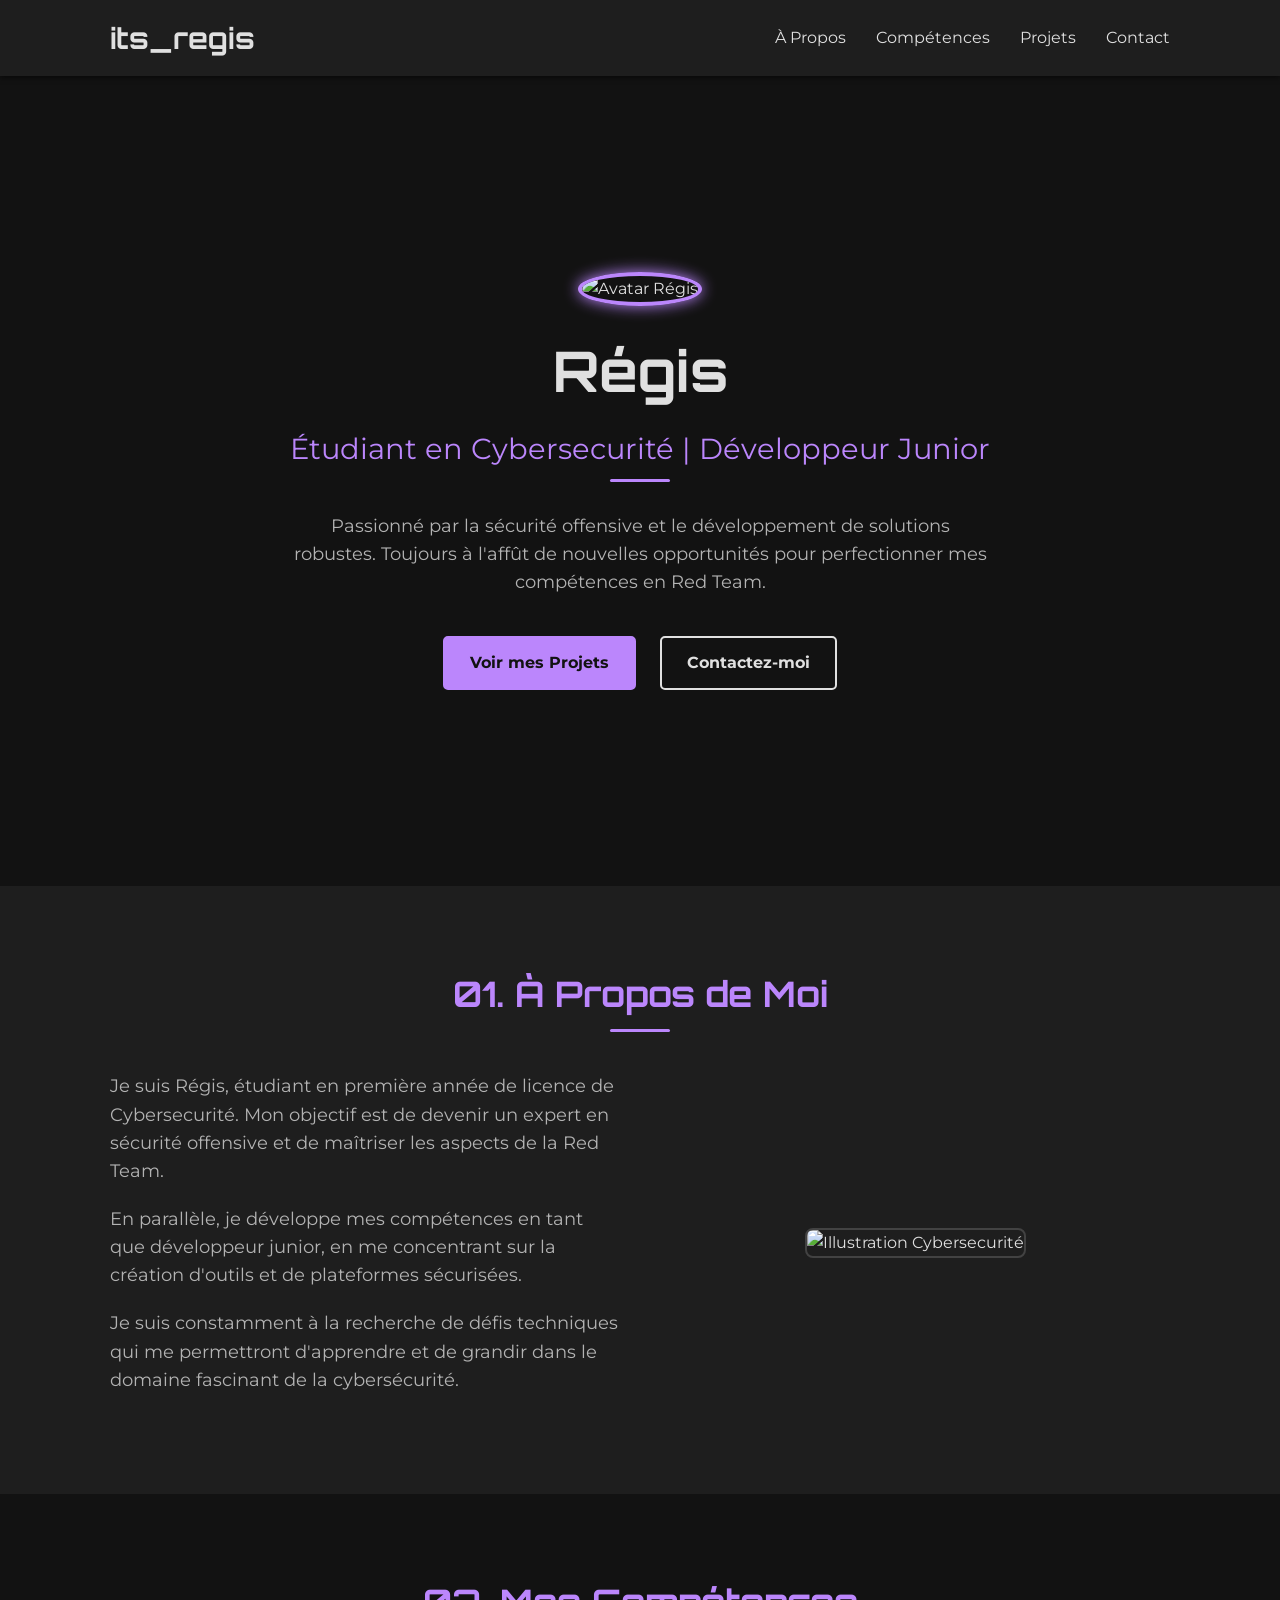
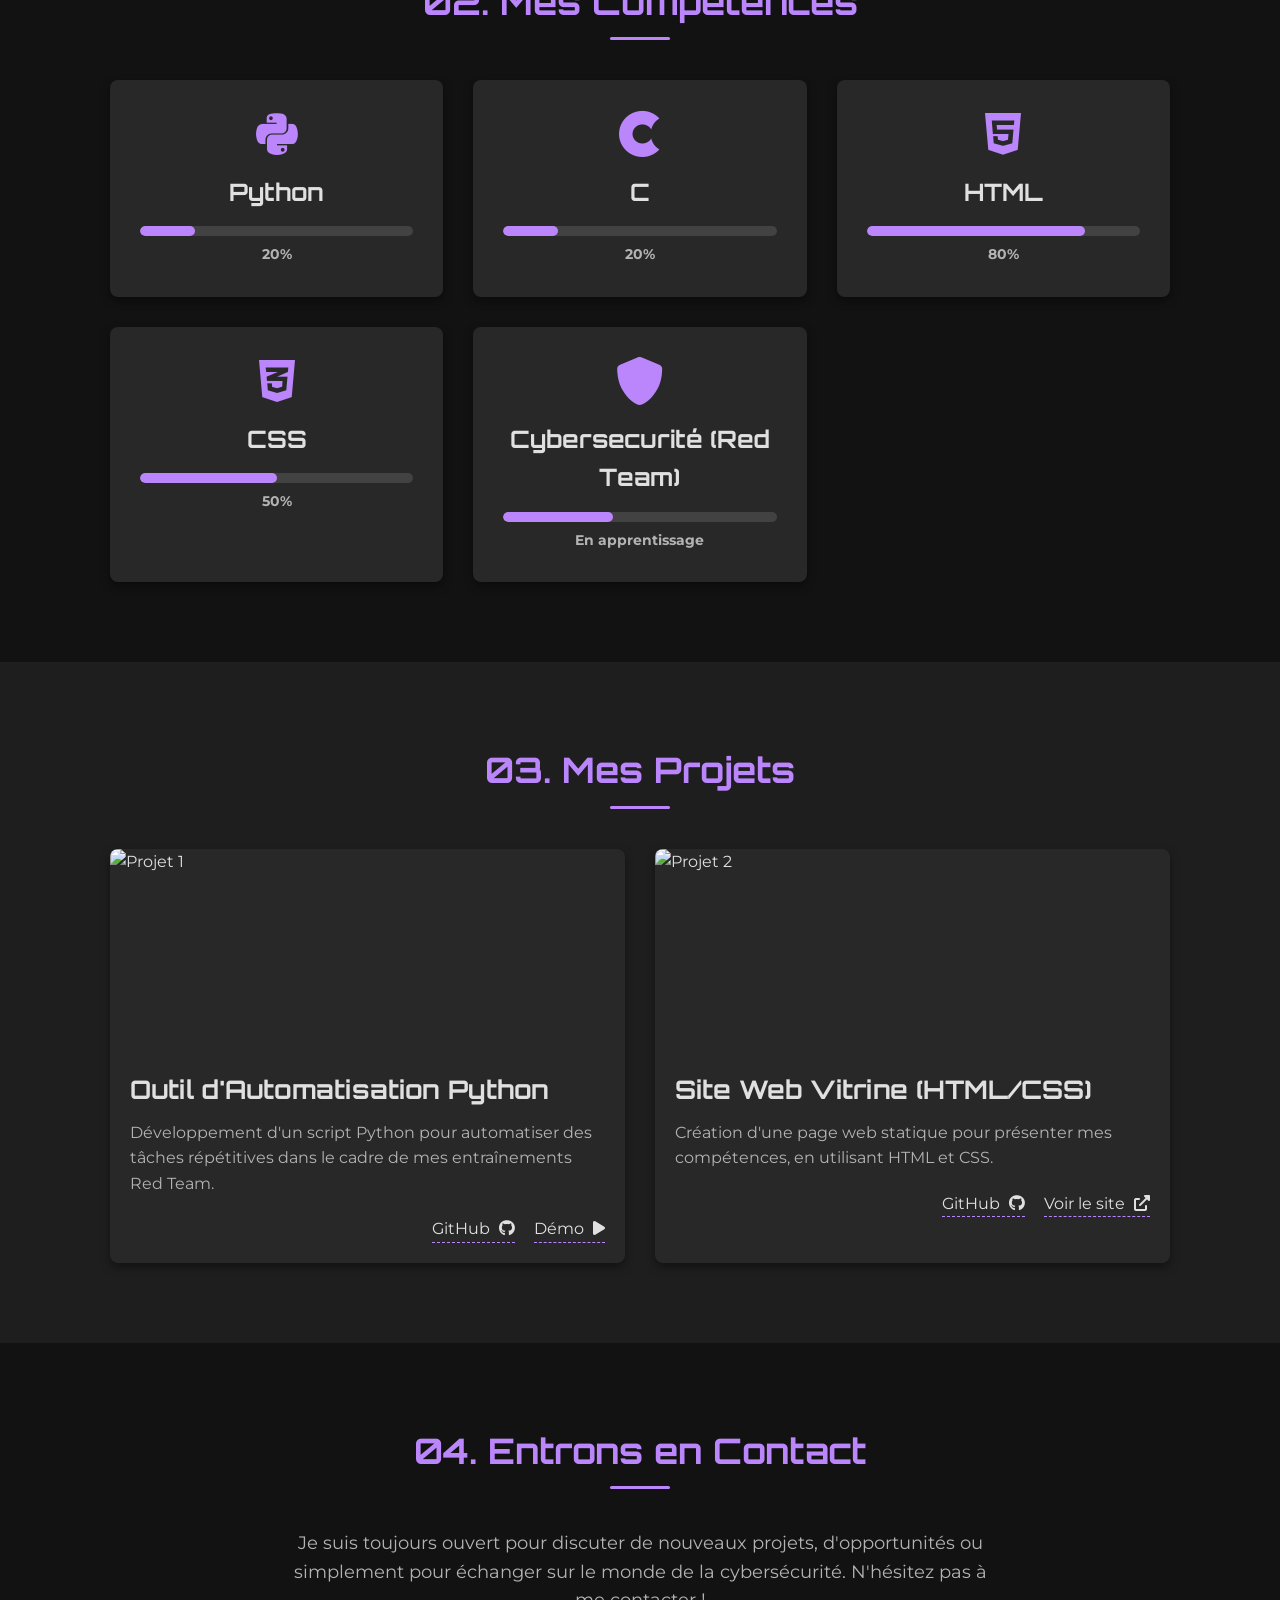
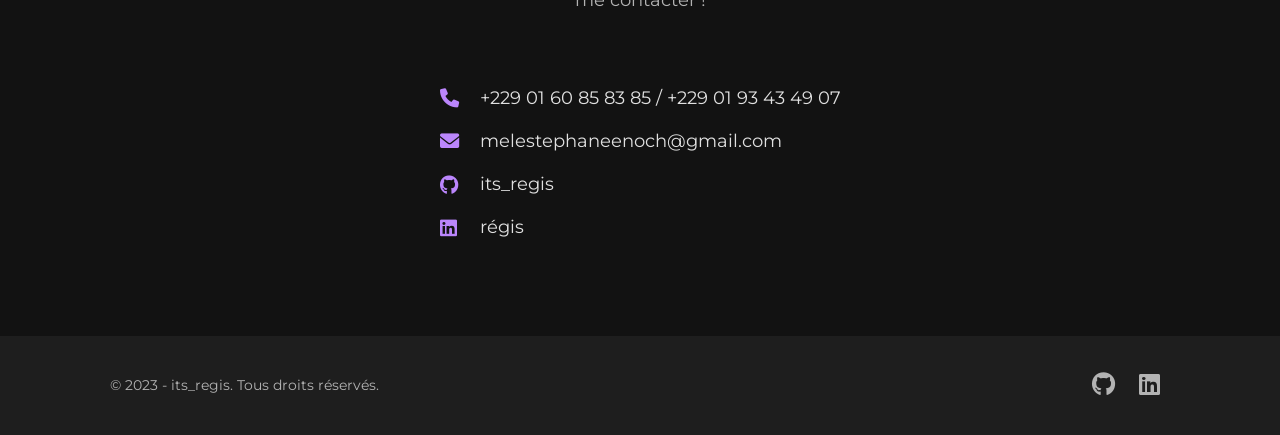
==== index.html @ fc307558 "Rename mon_portfolio.html to index.html" ====
<!DOCTYPE html>
<html lang="fr">
<head>
    <meta charset="UTF-8">
 <meta name="viewport" content="width=device-width, initial-scale=1.0">
 <title>Portfolio - Régis (its_regis)</title>
 <link rel="stylesheet" href="mon_portfolio.css">
 <link href="https://fonts.googleapis.com/css2?family=Montserrat:wght@300;400;700&family=Orbitron:wght@400;700&display=swap" rel="stylesheet">
 <link rel="stylesheet" href="https://cdnjs.cloudflare.com/ajax/libs/font-awesome/6.0.0/css/all.min.css">
</head>
<body>
 <header>
 <div class="container">
 <div class="nav-logo">
 <a href="#home">its_regis</a>
 </div>
 <nav>
 <ul>
 <li><a href="#about">À Propos</a></li>
 <li><a href="#skills">Compétences</a></li>
 <li><a href="#projects">Projets</a></li>
 <li><a href="#contact">Contact</a></li>
 </ul>
 </nav>
 </div>
 </header>

 <section id="home" class="hero">
 <div class="container">
 <div class="hero-content">
 <img src="itachi-uchiha-sharingan-4677x3307-15325.png" alt="Avatar Régis" class="avatar">
 <h1>Régis</h1>
 <h2>Étudiant en Cybersecurité | Développeur Junior</h2>
 <p>Passionné par la sécurité offensive et le développement de solutions robustes. Toujours à l'affût de nouvelles opportunités pour perfectionner mes compétences en Red Team.</p>
 <div class="hero-buttons">
 <a href="#projects" class="btn btn-primary">Voir mes Projets</a>
 <a href="#contact" class="btn btn-secondary">Contactez-moi</a>
 </div>
 </div>
 </div>
 </section>

 <section id="about" class="about">
 <div class="container">
 <h2>01. À Propos de Moi</h2>
 <div class="about-content">
 <div class="about-text">
 <p>Je suis Régis, étudiant en première année de licence de Cybersecurité. Mon objectif est de devenir un expert en sécurité offensive et de maîtriser les aspects de la Red Team.</p>
 <p>En parallèle, je développe mes compétences en tant que développeur junior, en me concentrant sur la création d'outils et de plateformes sécurisées.</p>
 <p>Je suis constamment à la recherche de défis techniques qui me permettront d'apprendre et de grandir dans le domaine fascinant de la cybersécurité.</p>
 </div>
 <div class="about-image">
 <!-- Vous pouvez ajouter une image ici si vous le souhaitez, par exemple une image abstraite sur le thème de la tech/cybersécurité -->
 <img src="https://encrypted-tbn0.gstatic.com/images?q=tbn:ANd9GcSEC9uQAR421PDeH2KgxQyp7eqk8NmzklpOnNyrG4OnBA&s=10" alt="Illustration Cybersecurité">
 </div>
 </div>
 </div>
 </section>

 <section id="skills" class="skills">
 <div class="container">
 <h2>02. Mes Compétences</h2>
 <div class="skills-grid">
 <div class="skill-item">
 <i class="fab fa-python"></i>
 <h3>Python</h3>
 <div class="progress-bar-container">
 <div class="progress-bar" style="width: 20%;"></div>
 </div>
 <span class="percentage">20%</span>
 </div>
 <div class="skill-item">
 <i class="fab fa-cuttlefish"></i>
 <h3>C</h3>
 <div class="progress-bar-container">
 <div class="progress-bar" style="width: 20%;"></div>
 </div>
 <span class="percentage">20%</span>
 </div>
 <div class="skill-item">
 <i class="fab fa-html5"></i>
 <h3>HTML</h3>
 <div class="progress-bar-container">
 <div class="progress-bar" style="width: 80%;"></div>
 </div>
 <span class="percentage">80%</span>
 </div>
 <div class="skill-item">
 <i class="fab fa-css3-alt"></i>
 <h3>CSS</h3>
 <div class="progress-bar-container">
 <div class="progress-bar" style="width: 50%;"></div>
 </div>
 <span class="percentage">50%</span>
 </div>
 <div class="skill-item">
 <i class="fas fa-shield-alt"></i>
 <h3>Cybersecurité (Red Team)</h3>
 <div class="progress-bar-container">
 <div class="progress-bar" style="width: 40%;"></div>
 </div>
 <span class="percentage">En apprentissage</span>
 </div>
 </div>
 </div>
 </section>

 <section id="projects" class="projects">
 <div class="container">
 <h2>03. Mes Projets</h2>
 <div class="projects-grid">
 <!-- Exemple de projet 1 -->
 <div class="project-item">
 <img src="https://encrypted-tbn0.gstatic.com/images?q=tbn:ANd9GcTa0qTqAZVKCxzQWtjAlgG8S1TB5akJkELGXUHMT-3EQw&s=10" alt="Projet 1">
 <h3>Outil d'Automatisation Python</h3>
 <p>Développement d'un script Python pour automatiser des tâches répétitives dans le cadre de mes entraînements Red Team.</p>
 <div class="project-links">
 <a href="#" class="btn-link">GitHub <i class="fab fa-github"></i></a>
 <a href="#" class="btn-link">Démo <i class="fas fa-play"></i></a>
 </div>
 </div>

 <!-- Exemple de projet 2 -->
 <div class="project-item">
 <img src="https://www.collectif-team8.com/wp-content/uploads/2014/11/tuto-html-css-integration-site-vitrine.jpg" alt="Projet 2">
 <h3>Site Web Vitrine (HTML/CSS)</h3>
 <p>Création d'une page web statique pour présenter mes compétences, en utilisant HTML et CSS.</p>
 <div class="project-links">
 <a href="#" class="btn-link">GitHub <i class="fab fa-github"></i></a>
 <a href="#" class="btn-link">Voir le site <i class="fas fa-external-link-alt"></i></a>
 </div>
 </div>

 <!-- Ajoutez d'autres projets ici -->
 </div>
 </div>
 </section>

 <section id="contact" class="contact">
 <div class="container">
 <h2>04. Entrons en Contact</h2>
 <p>Je suis toujours ouvert pour discuter de nouveaux projets, d'opportunités ou simplement pour échanger sur le monde de la cybersécurité. N'hésitez pas à me contacter !</p>
 <div class="contact-details">
 <p><i class="fas fa-phone"></i> +229 01 60 85 83 85 / +229 01 93 43 49 07</p>
 <p><i class="fas fa-envelope"></i> <a href="mailto:melestephaneenoch@gmail.com">melestephaneenoch@gmail.com</a></p>
 <p><i class="fab fa-github"></i> <a href="#">its_regis</a></p>
 <p><i class="fab fa-linkedin"></i> <a href="#">régis</a></p>
 </div>
 </div>
 </section>

 <footer>
 <div class="container">
 <p>&copy; 2023 - its_regis. Tous droits réservés.</p>
 <div class="social-links">
 <a href="#"><i class="fab fa-github"></i></a>
 <a href="#"><i class="fab fa-linkedin"></i></a>
 <!-- Ajoutez d'autres liens sociaux si pertinent -->
 </div>
 </div>
 </footer>

 <script src="mon_portfolio.js"></script>
</body>
</html>
---- mon_portfolio.css ----
/* Variables pour le thème sombre et moderne */
:root {
 --background-dark: #121212;
 --background-slightly-darker: #1e1e1e;
 --text-primary: #e0e0e0;
 --text-secondary: #b3b3b3; 
 --accent-color: #BB86FC; 
 --accent-color-hover: #9e6de0; 
 --border-color: #424242; 
 --card-background: #282828; 
}

 * {
 margin: 0;
 padding: 0;
    box-sizing: border-box;
}

body {
font-family: 'Montserrat', sans-serif;
 background-color: var(--background-dark);
 color: var(--text-primary);
 line-height: 1.6;
 scroll-behavior: smooth;
}

.container {
 max-width: 1100px;
 margin: 0 auto;
 padding: 0 20px;
}

h1, h2, h3 {
 font-family: 'Orbitron', sans-serif;
 color: var(--accent-color);
}

h2 {
 text-align: center;
 margin-bottom: 40px;
 font-size: 2.2rem;
 position: relative;
 padding-bottom: 10px;
}

h2::after {
 content: '';
 position: absolute;
 bottom: 0;
 left: 50%;
 transform: translateX(-50%);
 width: 60px;
 height: 3px;
 background-color: var(--accent-color);
 border-radius: 2px;
}

a {
 color: var(--accent-color);
 text-decoration: none;
 transition: color 0.3s ease;
}

a:hover {
 color: var(--accent-color-hover);
}

header {
 background-color: var(--background-slightly-darker);
 padding: 15px 0;
 position: sticky;
 top: 0;
 z-index: 1000;
 box-shadow: 0 2px 5px rgba(0,0,0,0.5);
}

header .container {
 display: flex;
 justify-content: space-between;
 align-items: center;
}

.nav-logo a {
 font-family: 'Orbitron', sans-serif;
 font-size: 1.8rem;
 font-weight: 700;
 color: var(--text-primary);
}

.nav-logo a:hover {
 color: var(--accent-color);
}

nav ul {
 list-style: none;
 display: flex;
}

nav ul li {
 margin-left: 30px;
}

nav ul li a {
 color: var(--text-primary);
 font-weight: 400;
 transition: color 0.3s ease;
}

nav ul li a:hover {
 color: var(--accent-color);
}

.hero {
 background: linear-gradient(rgba(18, 18, 18, 0.8), rgba(18, 18, 18, 0.8)), url('https://via.placeholder.com/1500x800/1E1E1E/FFFFFF?text=Cyber+Background') no-repeat center center/cover;
 min-height: 90vh;
 display: flex;
 flex-direction: column;
 justify-content: center;
 align-items: center;
 text-align: center;
 color: var(--text-primary);
 position: relative;
}

.hero::before {
 content: '';
 position: absolute;
 top: 0;
 left: 0;
 right: 0;
 bottom: 0;
 background: rgba(18, 18, 18, 0.8); 
 z-index: 1;
}

.hero-content {
 position: relative;
 z-index: 2;
}

.avatar {
 width: 150px;
 height: 150px;
 border-radius: 50%;
 border: 4px solid var(--accent-color);
 margin-bottom: 20px;
 box-shadow: 0 0 15px var(--accent-color);
}

.hero h1 {
 font-size: 3.5rem;
 margin-bottom: 10px;
 color: var(--text-primary);
}

.hero h2 {
 font-family: 'Montserrat', sans-serif;
 font-size: 1.8rem;
 color: var(--accent-color);
 margin-bottom: 30px;
 font-weight: 400;
}

.hero p {
 font-size: 1.1rem;
 max-width: 700px;
 margin: 0 auto 40px auto;
 color: var(--text-secondary);
}

.hero-buttons .btn {
 display: inline-block;
 margin: 0 10px;
 padding: 12px 25px;
 border-radius: 5px;
 font-weight: 700;
 transition: all 0.3s ease;
}

.btn-primary {
 background-color: var(--accent-color);
 color: var(--background-dark);
 border: 2px solid var(--accent-color);
}

.btn-primary:hover {
 background-color: var(--accent-color-hover);
 border-color: var(--accent-color-hover);
 color: var(--text-primary);
 transform: translateY(-2px);
}

.btn-secondary {
 background-color: transparent;
 color: var(--text-primary);
 border: 2px solid var(--text-primary);
}

.btn-secondary:hover {
 background-color: var(--background-slightly-darker);
 color: var(--accent-color);
 border-color: var(--accent-color);
 transform: translateY(-2px);
}

.about {
 padding: 80px 0;
 background-color: var(--background-slightly-darker);
}

.about-content {
 display: flex;
 align-items: center;
 gap: 40px;
}

.about-text {
 flex: 1;
 font-size: 1.1rem;
 color: var(--text-secondary);
}

.about-text p {
 margin-bottom: 20px;
}

.about-image {
 flex: 1;
 text-align: center;
}

.about-image img {
 max-width: 100%;
 height: auto;
 border-radius: 8px;
 border: 2px solid var(--border-color);
}

.skills {
 padding: 80px 0;
}

.skills-grid {
 display: grid;
 grid-template-columns: repeat(auto-fit, minmax(250px, 1fr));
 gap: 30px;
}

.skill-item {
 background-color: var(--card-background);
 padding: 30px;
 border-radius: 8px;
 text-align: center;
 box-shadow: 0 4px 10px rgba(0,0,0,0.4);
 transition: transform 0.3s ease, box-shadow 0.3s ease;
}

.skill-item:hover {
 transform: translateY(-5px);
 box-shadow: 0 8px 20px rgba(0,0,0,0.6);
}

.skill-item i {
 font-size: 3rem;
 color: var(--accent-color);
 margin-bottom: 15px;
}

.skill-item h3 {
 font-size: 1.5rem;
 margin-bottom: 10px;
 color: var(--text-primary);
}

.progress-bar-container {
 width: 100%;
 background-color: var(--border-color);
 border-radius: 5px;
 overflow: hidden;
 height: 10px;
 margin-top: 15px;
 margin-bottom: 5px;
}

.progress-bar {
 height: 100%;
 background-color: var(--accent-color);
 border-radius: 5px;
 transition: width 1s ease-in-out;
}

.skill-item .percentage {
 font-size: 0.9rem;
 color: var(--text-secondary);
 font-weight: bold;
}

.projects {
 padding: 80px 0;
 background-color: var(--background-slightly-darker);
}

.projects-grid {
 display: grid;
 grid-template-columns: repeat(auto-fit, minmax(320px, 1fr));
 gap: 30px;
}

.project-item {
 background-color: var(--card-background);
 border-radius: 8px;
 overflow: hidden;
 box-shadow: 0 4px 10px rgba(0,0,0,0.4);
 transition: transform 0.3s ease, box-shadow 0.3s ease;
}

.project-item:hover {
 transform: translateY(-5px);
 box-shadow: 0 8px 20px rgba(0,0,0,0.6);
}

.project-item img {
 width: 100%;
 height: 200px;
 object-fit: cover; 
 display: block;
}

.project-item h3 {
 font-size: 1.6rem;
 margin: 20px 20px 10px 20px;
 color: var(--text-primary);
}

.project-item p {
 font-size: 1rem;
 margin: 0 20px 20px 20px;
 color: var(--text-secondary);
}

.project-links {
 padding: 0 20px 20px 20px;
 text-align: right;
}

.project-links .btn-link {
 display: inline-block;
 margin-left: 15px;
 color: var(--text-primary);
 border-bottom: 1px dashed var(--accent-color);
 transition: color 0.3s ease, border-bottom-color 0.3s ease;
}

.project-links .btn-link:hover {
 color: var(--accent-color);
 border-bottom-color: var(--text-primary);
}

.project-links .btn-link i {
 margin-left: 5px;
}

.contact {
 padding: 80px 0;
 text-align: center;
}

.contact p {
 font-size: 1.1rem;
 max-width: 700px;
 margin: 0 auto 40px auto;
 color: var(--text-secondary);
}

.contact-details {
 margin-top: 30px;
 display: inline-block;
 text-align: left;
}

.contact-details p {
 font-size: 1.1rem;
 color: var(--text-primary);
 margin-bottom: 15px;
 text-align: left; 
 display: flex; 
 align-items: center;
}

.contact-details i {
 margin-right: 15px;
 color: var(--accent-color);
 font-size: 1.2rem;
 width: 25px;
}

.contact-details a {
 color: var(--text-primary);
 font-weight: 400;
}

.contact-details a:hover {
 color: var(--accent-color);
}

footer {
 background-color: var(--background-slightly-darker);
    padding: 30px 0;
 text-align: center;
 color: var(--text-secondary);
 font-size: 0.9rem;
}

footer .container {
 display: flex;
 justify-content: space-between;
 align-items: center;
}

.social-links a {
 margin: 0 10px;
 font-size: 1.5rem;
 color: var(--text-secondary);
 transition: color 0.3s ease;
}

.social-links a:hover {
 color: var(--accent-color);
}

@media (max-width: 768px) {
 h2 {
 font-size: 1.8rem;
 }

 .hero h1 {
 font-size: 2.8rem;
 }

 .hero h2 {
 font-size: 1.5rem;
 }

 .hero-buttons .btn {
 display: block;
 margin: 10px auto;
 width: 80%;
 }

    .about-content {
 flex-direction: column;
 text-align: center;
 }

 .about-image {
 margin-top: 30px;
 }

 nav ul {
 flex-direction: column;
 align-items: center;
 margin-top: 15px;
 }

 nav ul li {
 margin: 10px 0;
 }

 header .container {
 flex-direction: column;
 }

 .contact-details {
 text-align: center;
        width: 100%;
 }

 .contact-details p {
 justify-content: center;
 }

 footer .container {
 flex-direction: column;
 }

 .social-links {
 margin-top: 15px;
 }
}
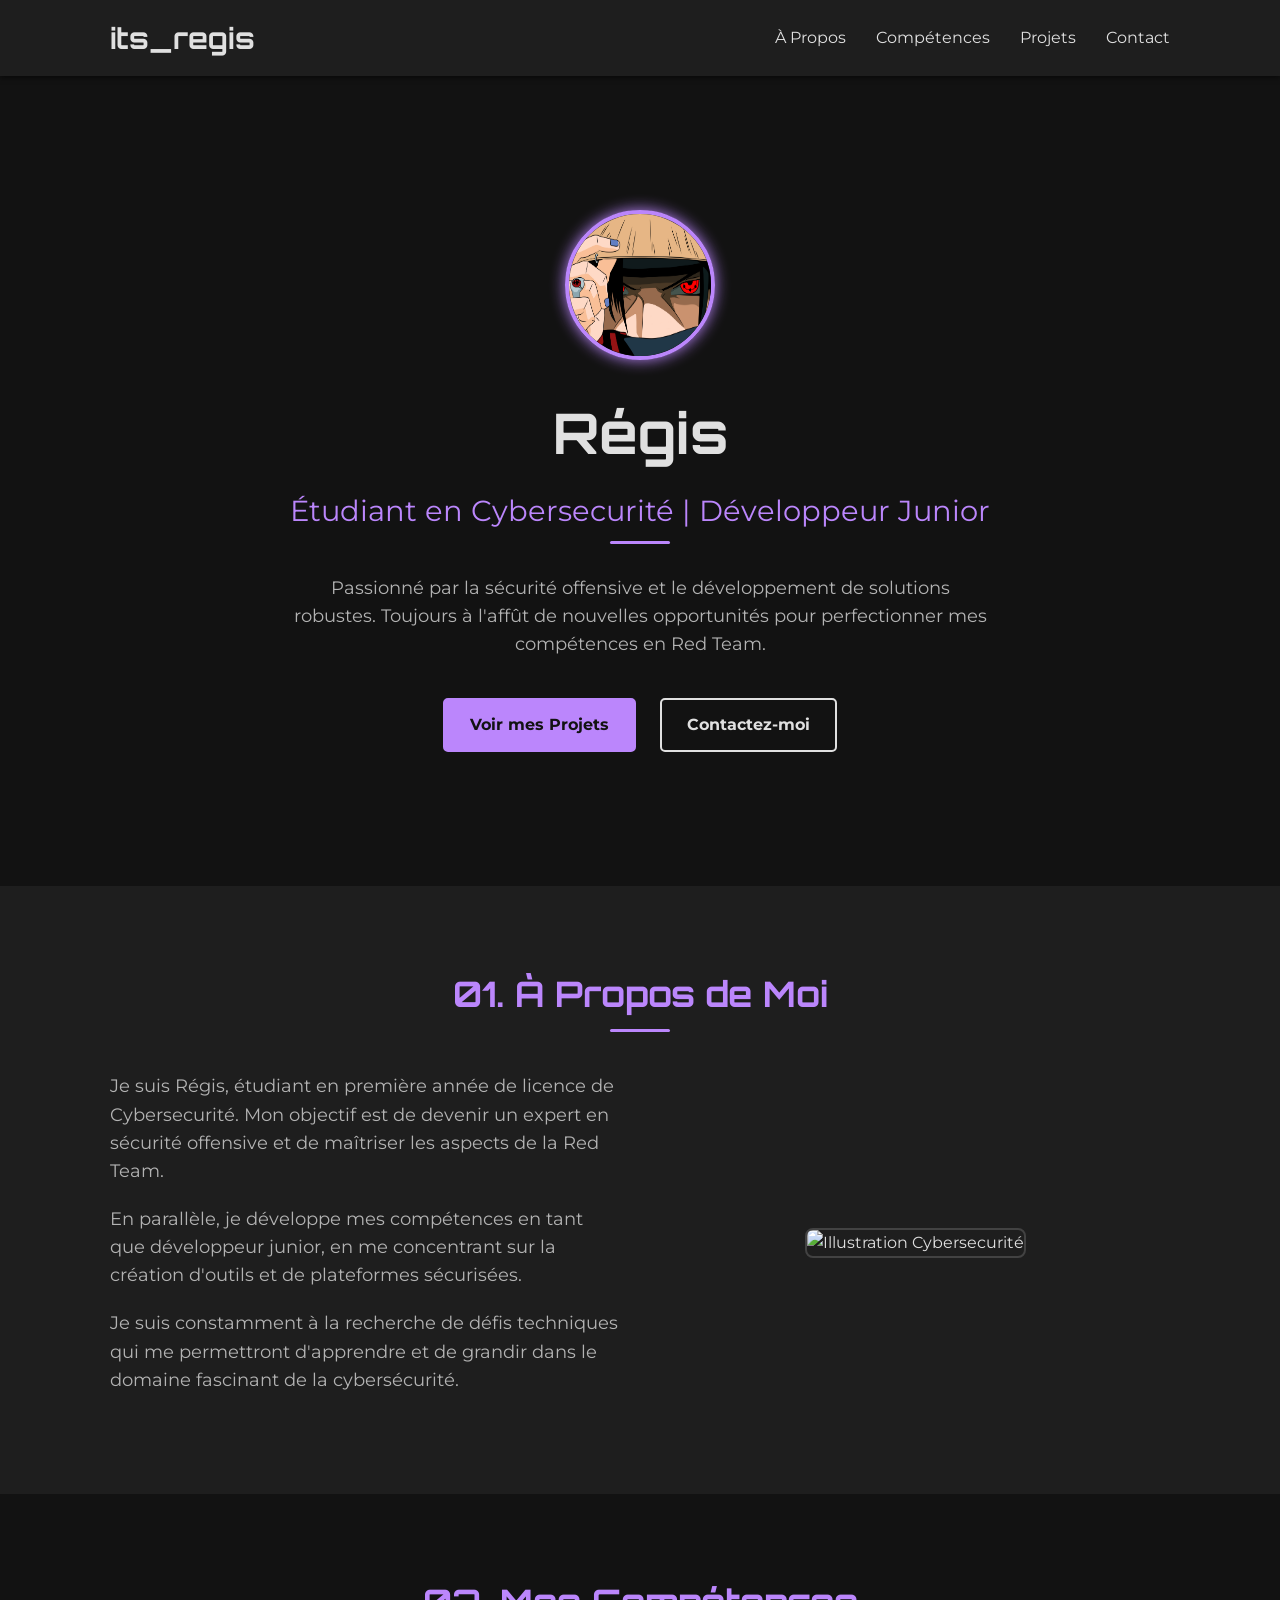
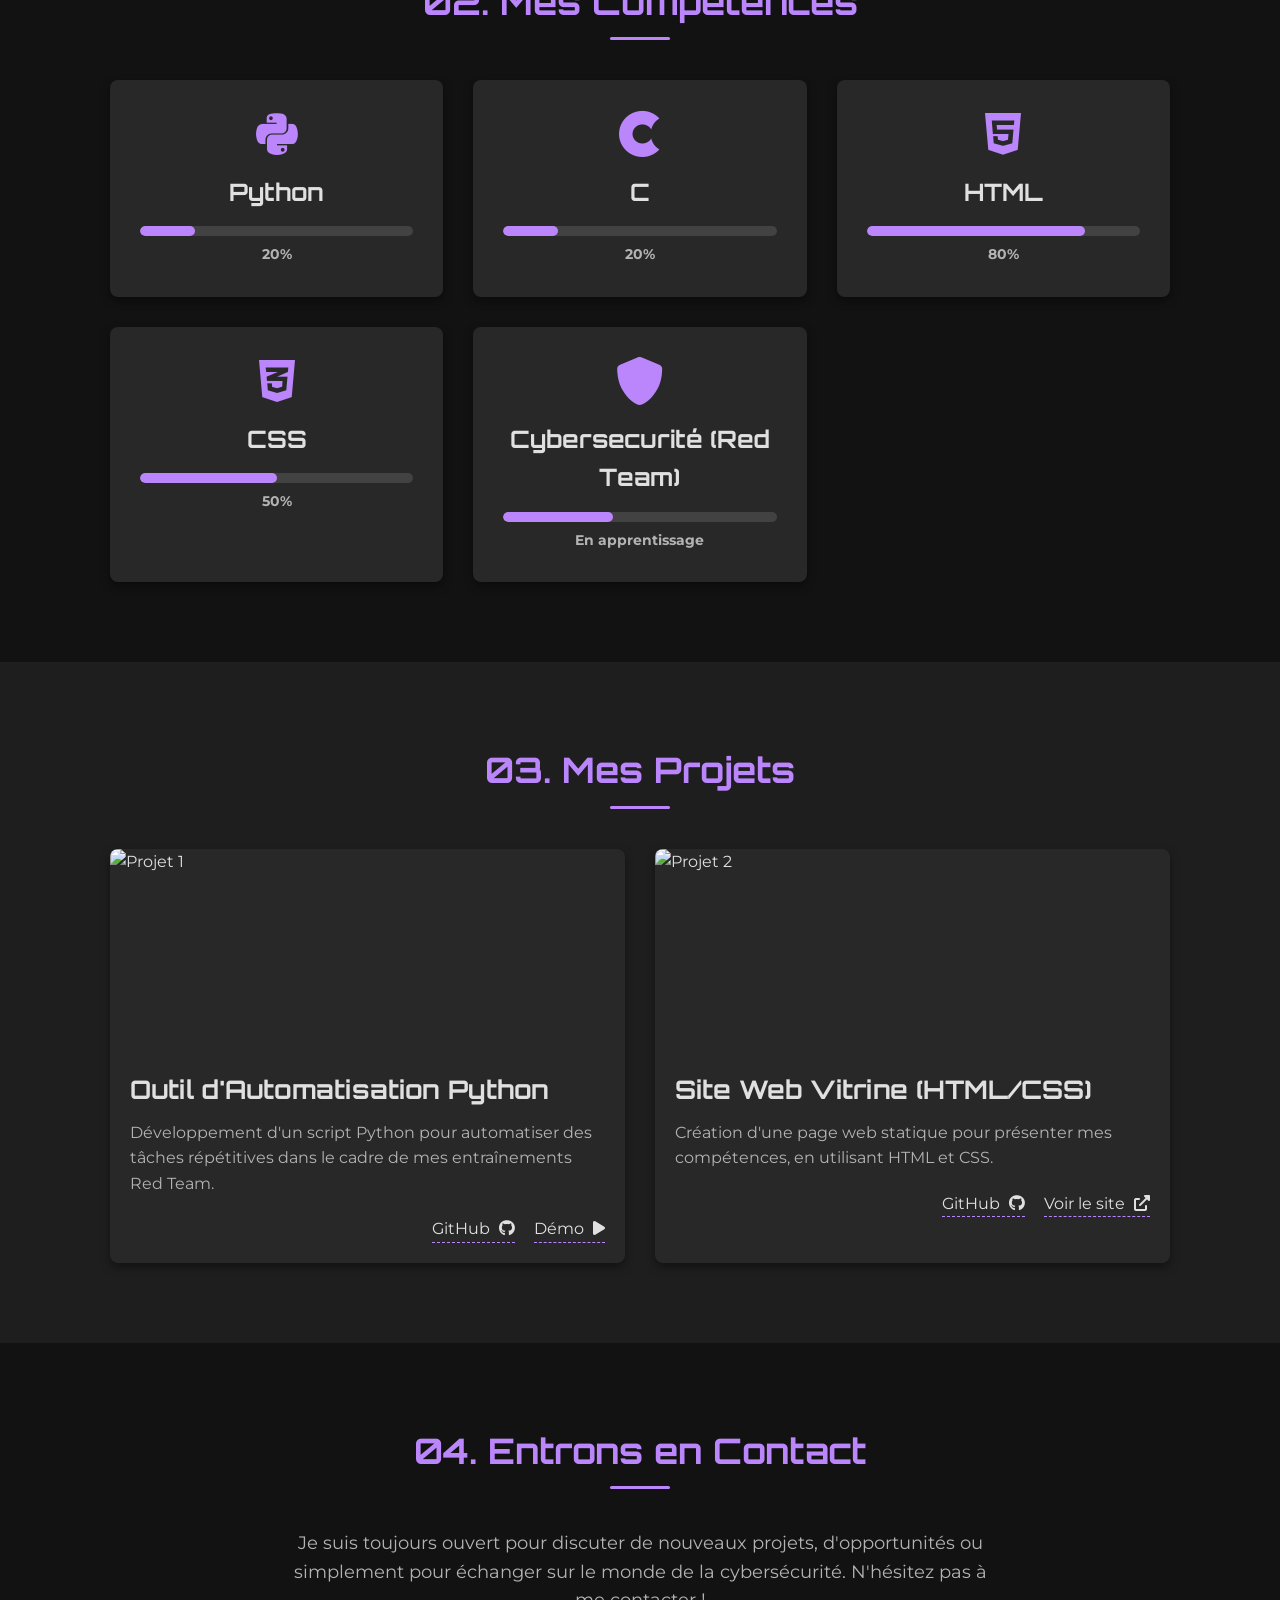
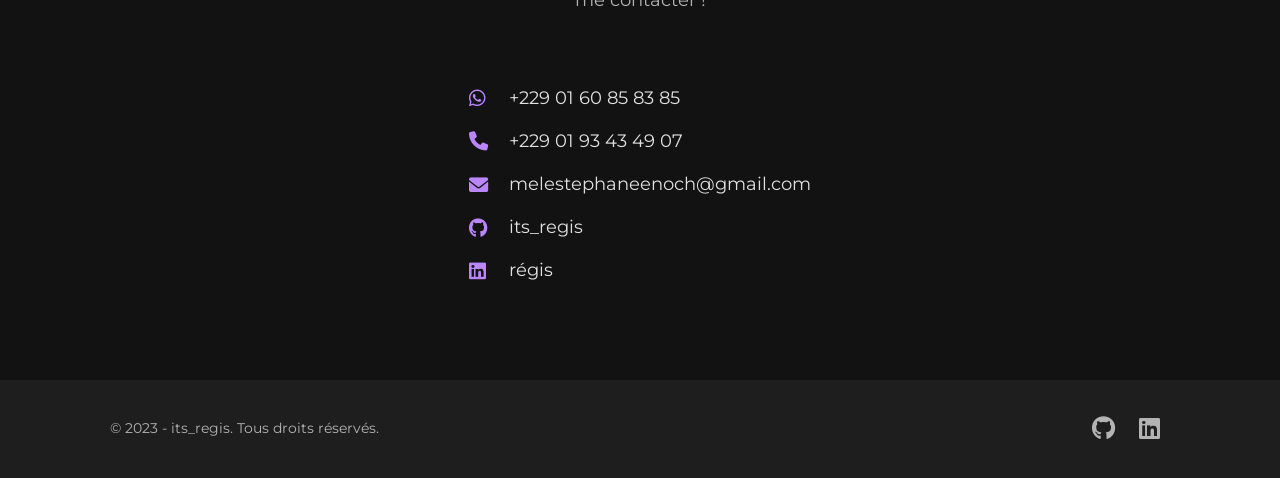
==== commit 005beddf: "Update index.html" ====
--- a/index.html
+++ b/index.html
@@ -142,7 +142,8 @@
  <h2>04. Entrons en Contact</h2>
  <p>Je suis toujours ouvert pour discuter de nouveaux projets, d'opportunités ou simplement pour échanger sur le monde de la cybersécurité. N'hésitez pas à me contacter !</p>
  <div class="contact-details">
- <p><i class="fas fa-phone"></i> +229 01 60 85 83 85 / +229 01 93 43 49 07</p>
+ <p><i class="fab fa-whatsapp"></i> <a href = "https://wa.me/2290160858385" target = "_blank"> +229 01 60 85 83 85</a></p>
+ <p><i class="fas fa-phone"></i> +229 01 93 43 49 07</p>
  <p><i class="fas fa-envelope"></i> <a href="mailto:melestephaneenoch@gmail.com">melestephaneenoch@gmail.com</a></p>
  <p><i class="fab fa-github"></i> <a href="#">its_regis</a></p>
  <p><i class="fab fa-linkedin"></i> <a href="#">régis</a></p>
